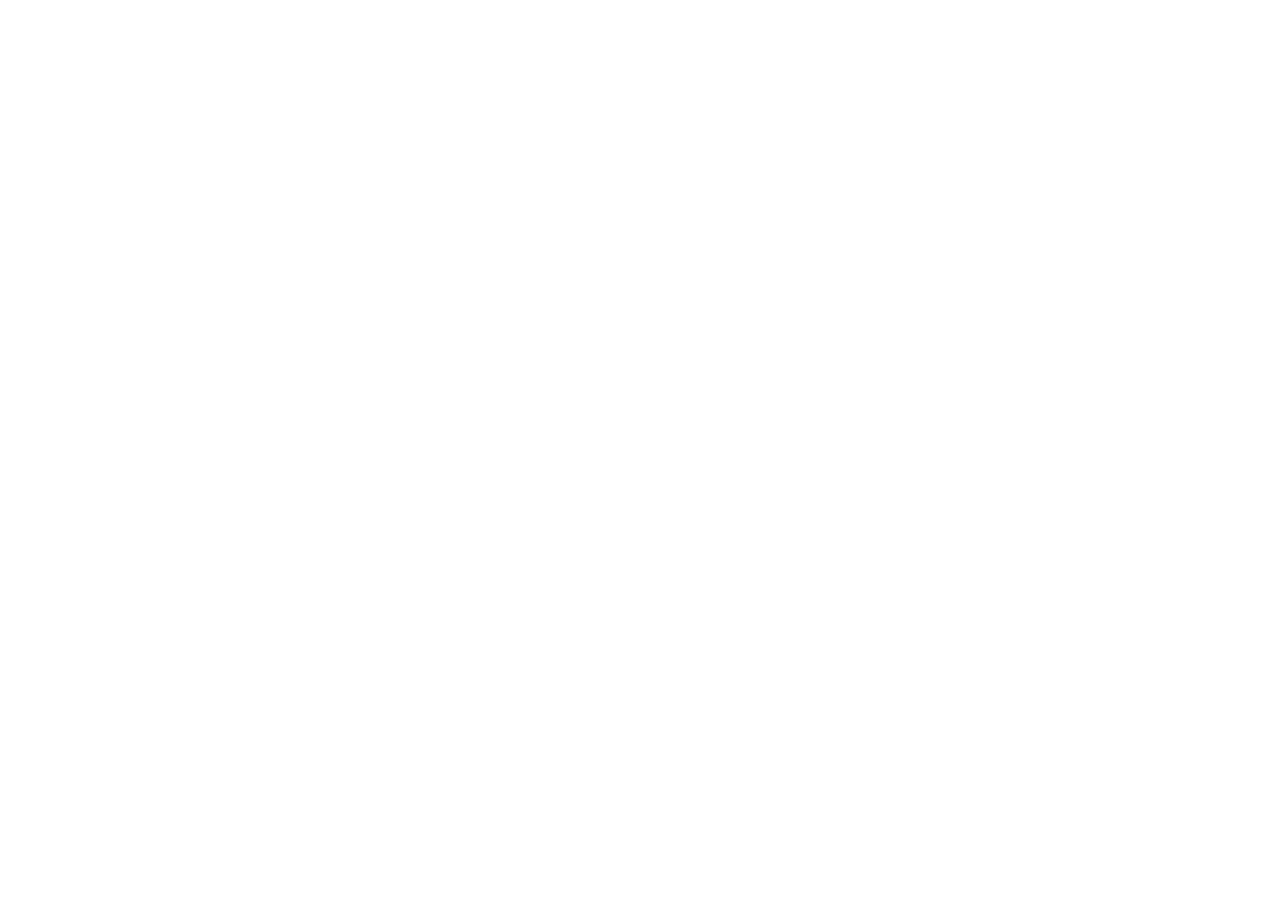
==== index_.html @ 54fe23dd "Files created" ====
<!DOCTYPE html>
<html lang="en">
<head>
    <meta charset="UTF-8">
    <meta http-equiv="X-UA-Compatible" content="IE=edge">
    <meta name="viewport" content="width=device-width, initial-scale=1.0">
    <title>Detailed - Denis Noskov - Ufa</title>
    <link rel="stylesheet" href="style.css">
    <link rel="preconnect" href="https://fonts.gstatic.com">
    <link href="https://fonts.googleapis.com/css2?family=Roboto:ital,wght@0,100;0,300;0,400;0,500;0,700;0,900;1,100;1,300;1,400;1,500;1,700;1,900&display=swap" rel="stylesheet">
</head>
<body>
    
</body>
</html>
---- style.css ----
body {
    font-family: 'Roboto', sans-serif;
}
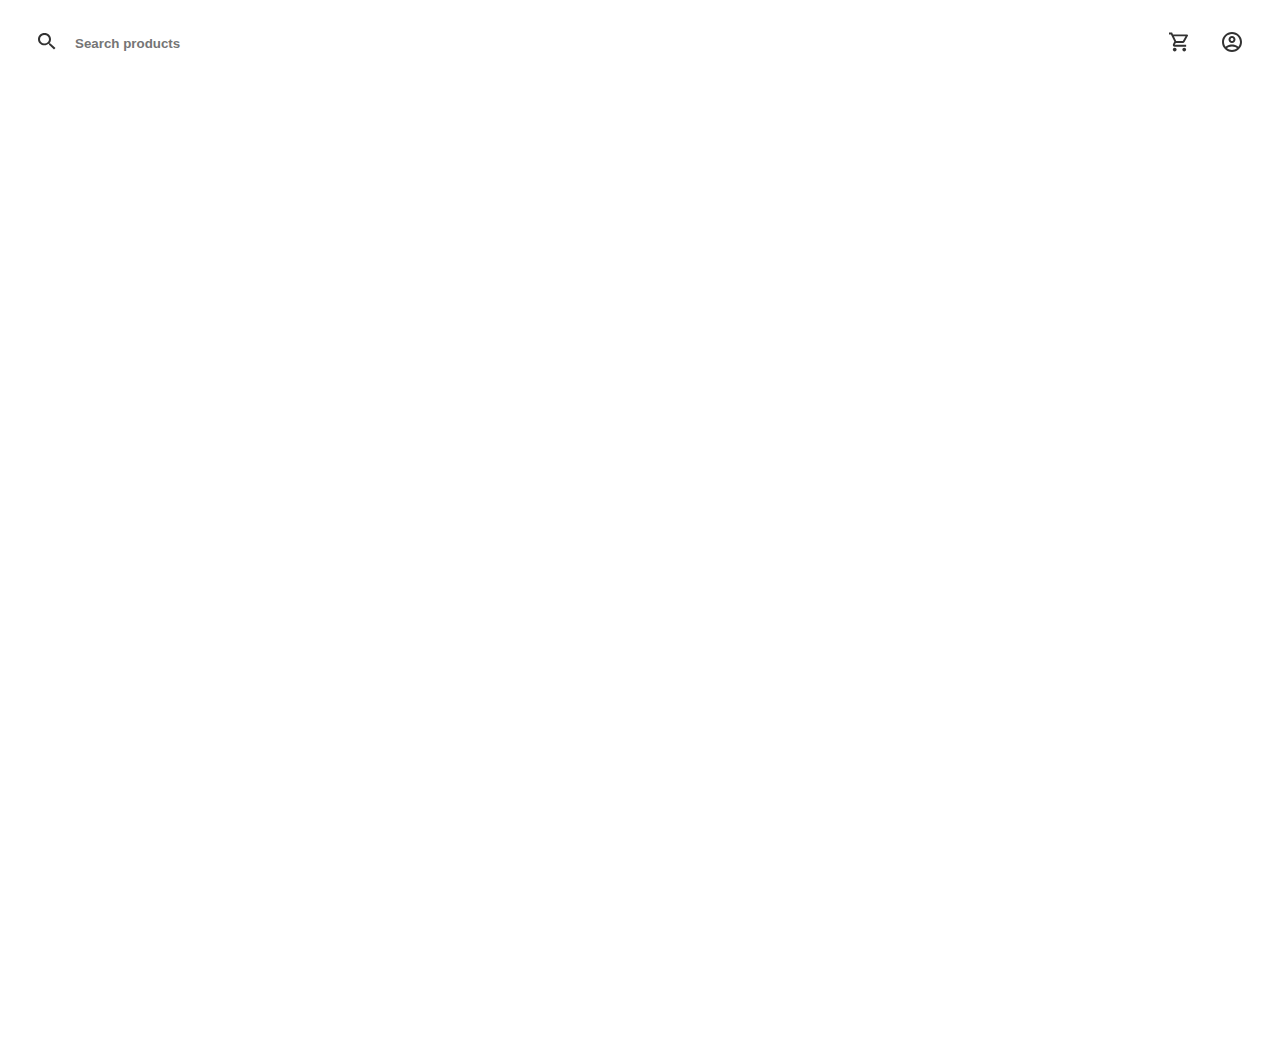
==== commit 234ef6bf: "changed Catalog page" ====
--- a/index_.html
+++ b/index_.html
@@ -4,12 +4,28 @@
     <meta charset="UTF-8">
     <meta http-equiv="X-UA-Compatible" content="IE=edge">
     <meta name="viewport" content="width=device-width, initial-scale=1.0">
-    <title>Detailed - Denis Noskov - Ufa</title>
+    <title>Detailed Page - Denis Noskov - Ufa</title>
     <link rel="stylesheet" href="style.css">
     <link rel="preconnect" href="https://fonts.gstatic.com">
     <link href="https://fonts.googleapis.com/css2?family=Roboto:ital,wght@0,100;0,300;0,400;0,500;0,700;0,900;1,100;1,300;1,400;1,500;1,700;1,900&display=swap" rel="stylesheet">
 </head>
 <body>
-    
+    <header>
+        <div class="b1">
+            <button>
+                <img src="img/search.svg" alt="Search" id='header_search'>
+            </button>
+            <input placeholder="Search products">
+            <div class="i_div"></div>
+        </div>
+        <div class="b2">
+            <button>
+                <img src="img/cart.svg" alt="Cart" id='header_cart'>
+            </button>
+            <button>
+                <img src="img/user.svg" alt="Userpage" id='header_userpage'>
+            </button>
+        </div>
+    </header>
 </body>
 </html>--- a/style.css
+++ b/style.css
@@ -1,3 +1,169 @@
-body {
+body{
     font-family: 'Roboto', sans-serif;
+    height: 1024px;
+}
+/* Desktop catalog*/
+/* Header */
+header{
+    display: flex;
+    justify-content: space-between;
+    margin: 23px 24px 24px 24px;
+}
+header div{
+    display: flex;
+    align-items: center;
+    border-bottom: 2px solid white;
+}
+header .b1{
+    width: 300px;
+    height: 40px;
+    position: relative;
+}
+header .b1:hover{
+    border-bottom: 2px solid #fcac45;
+}
+#header_search:hover{
+    filter: invert(91%) sepia(12%) saturate(7307%) hue-rotate(324deg) brightness(100%) contrast(98%);
+}
+header input{
+    border: 0;
+    height: 16px;
+    color: black;
+}
+.i_div{
+    height: 100%;
+    visibility: hidden;
+    width: 100%;
+    position: absolute;
+    bottom: -2px;
+}
+header input:focus{
+    outline: none;
+}
+header input:focus + .i_div{
+    visibility: visible;
+    border-bottom: 2px solid #fcac45;
+}
+header input::placeholder{
+    font-weight: bold;
+}
+header button{
+    background: none;
+    border: none;
+}
+header img{
+    width: 20px;
+    height: 20px;
+}
+#header_search{
+    width: 17.5px;
+    height: 17.5px;
+    margin-right: 11.5px;
+}
+#header_cart{
+    margin-right: 21px;
+}
+header img:hover {
+    filter: invert(91%) sepia(12%) saturate(7307%) hue-rotate(324deg) brightness(100%) contrast(98%);
+}
+/* Catalog */
+main{
+    display: flex;
+    justify-content: center;
+    flex-wrap: wrap;
+    margin: -8px -8px;
+}
+main .product{
+    margin: 8px 8px;
+    height: 272px;
+    display: flex;
+    flex-direction: column;
+    width: 220px; 
+}
+.product .p_favorite{
+    margin: 8px 8px 8px 0;
+    align-self: flex-end;
+}
+.product .p_favorite button{
+    border: 0;
+    background: none;
+}
+.product .p_favorite button svg:last-child{
+    display: none;
+}
+.product .p_favorite button:focus svg:last-child{
+    display: block;
+}
+.product .p_favorite button:focus svg:first-child{
+    display: none;
+}
+.product .p_favorite:hover svg path{
+    fill: #fcac45;
+}
+.product .p_image{
+    width: 100%;
+    height: 140px;
+    margin-bottom: 8px;
+    display: flex;
+    align-items: center;
+    justify-content: center;
+}
+.product .p_title{
+    width: 100%;
+    height: 40px;
+    font-size: 18px;
+    font-weight: 400;
+    line-height: 21px;
+    text-align: center;
+}
+.product .p_price{
+    width: 100%;
+    height: 20px;
+    color: #545454;
+    text-align: center;
+    font-size: 14px;
+    line-height: 16.4px;
+    font-weight: 400;
+}
+.product:hover{
+    background: #F2F2F2;
+    box-shadow: 2px 2px 5px rgba(0, 0, 0, 0.15);
+    border-radius: 10px;
+}
+
+
+@media screen and (max-width: 375px) {
+    header{
+        margin: 16px 24px;
+    }
+    header .b1{
+        width: 200px;
+    }
+    header .b1 input{
+        width: 112px;
+    }
+    header .b1:hover{
+        border: 0;
+    }
+    .i_div{
+        width: 85%;
+    }
+    header img{
+        width: 24px;
+        height: 24px;
+    }
+    #header_search{
+        width: 24px;
+        height: 24px;
+    }
+
+    main .product{
+        width: 155px;
+    }
+    .product .p_favorite{
+        margin-bottom: 0;
+    }
+    .product .p_image{
+        width: 155px;
+    }
 }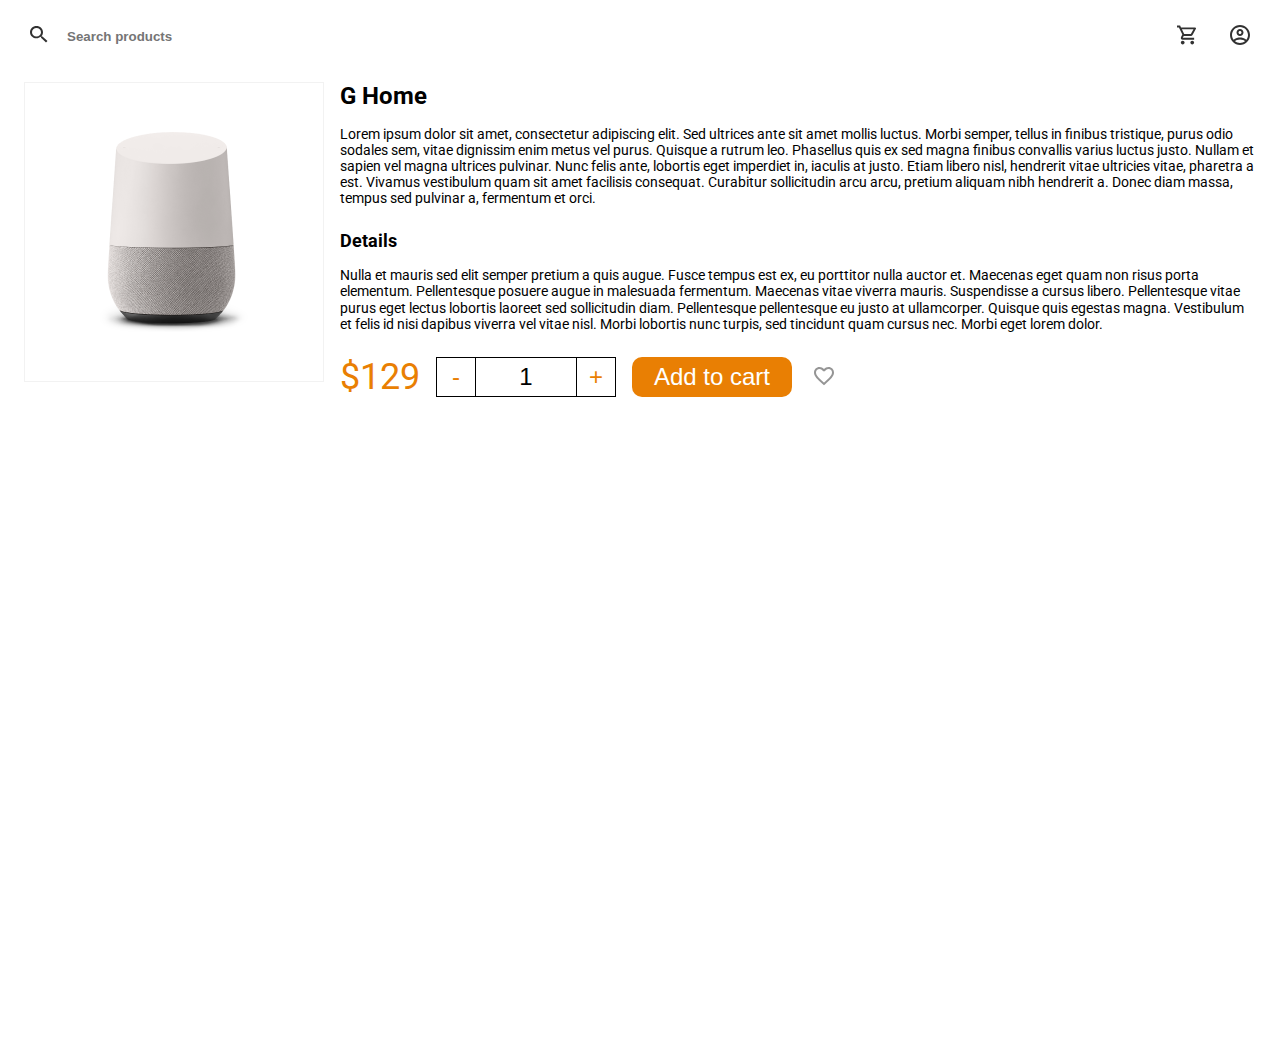
==== commit c6f09619: "created Detailed page" ====
--- a/index_.html
+++ b/index_.html
@@ -10,7 +10,7 @@
     <link href="https://fonts.googleapis.com/css2?family=Roboto:ital,wght@0,100;0,300;0,400;0,500;0,700;0,900;1,100;1,300;1,400;1,500;1,700;1,900&display=swap" rel="stylesheet">
 </head>
 <body>
-    <header>
+    <header id="i">
         <div class="b1">
             <button>
                 <img src="img/search.svg" alt="Search" id='header_search'>
@@ -27,5 +27,46 @@
             </button>
         </div>
     </header>
+
+    <div class="d_content">
+        <div class="d_preview">
+            <img src="img/product.png" alt="Product">
+        </div>
+        <div class="d_description">
+            <div id="d_title">
+                G Home
+            </div>
+            <div id="d_title_descr">
+                Lorem ipsum dolor sit amet, consectetur adipiscing elit. Sed ultrices ante sit amet mollis luctus. Morbi semper, tellus in finibus tristique, purus odio sodales sem, vitae dignissim enim metus vel purus. Quisque a rutrum leo. Phasellus quis ex sed magna finibus convallis varius luctus justo. Nullam et sapien vel magna ultrices pulvinar. Nunc felis ante, lobortis eget imperdiet in, iaculis at justo. Etiam libero nisl, hendrerit vitae ultricies vitae, pharetra a est. Vivamus vestibulum quam sit amet facilisis consequat. Curabitur sollicitudin arcu arcu, pretium aliquam nibh hendrerit a. Donec diam massa, tempus sed pulvinar a, fermentum et orci.
+            </div>
+            <div id="d_details">
+                Details
+            </div>
+            <div id="d_details_descr">
+                Nulla et mauris sed elit semper pretium a quis augue. Fusce tempus est ex, eu porttitor nulla auctor et. Maecenas eget quam non risus porta elementum. Pellentesque posuere augue in malesuada fermentum. Maecenas vitae viverra mauris. Suspendisse a cursus libero. Pellentesque vitae purus eget lectus lobortis laoreet sed sollicitudin diam. Pellentesque pellentesque eu justo at ullamcorper. Quisque quis egestas magna. Vestibulum et felis id nisi dapibus viverra vel vitae nisl. Morbi lobortis nunc turpis, sed tincidunt quam cursus nec. Morbi eget lorem dolor.
+            </div>
+            <div id="d_buy">
+                <div id='d_price'>
+                    $129
+                </div>
+                <div id="d_btns">
+                    <button>-</button><input type="number" value="1"><button>+</button>
+                </div>
+                <button id="d_cart">
+                    Add to cart
+                </button>
+                <div class="p_favorite desc">
+                    <button>
+                        <svg width="20" height="19" viewBox="0 0 20 19" fill="red" xmlns="http://www.w3.org/2000/svg">
+                            <path d="M14.5 0C12.76 0 11.09 0.81 10 2.09C8.91 0.81 7.24 0 5.5 0C2.42 0 0 2.42 0 5.5C0 9.28 3.4 12.36 8.55 17.04L10 18.35L11.45 17.03C16.6 12.36 20 9.28 20 5.5C20 2.42 17.58 0 14.5 0ZM10.1 15.55L10 15.65L9.9 15.55C5.14 11.24 2 8.39 2 5.5C2 3.5 3.5 2 5.5 2C7.04 2 8.54 2.99 9.07 4.36H10.94C11.46 2.99 12.96 2 14.5 2C16.5 2 18 3.5 18 5.5C18 8.39 14.86 11.24 10.1 15.55Z" fill="#959595"/>
+                        </svg>
+                        <svg width="20" height="19" viewBox="0 0 20 19" fill="none" xmlns="http://www.w3.org/2000/svg">
+                            <path d="M10 18.35L8.55 17.03C3.4 12.36 0 9.28 0 5.5C0 2.42 2.42 0 5.5 0C7.24 0 8.91 0.81 10 2.09C11.09 0.81 12.76 0 14.5 0C17.58 0 20 2.42 20 5.5C20 9.28 16.6 12.36 11.45 17.04L10 18.35Z" fill="#E97F03"/>
+                        </svg>
+                    </button>
+                </div>
+            </div>
+        </div>
+    </div>
 </body>
 </html>--- a/style.css
+++ b/style.css
@@ -1,14 +1,18 @@
 body{
     font-family: 'Roboto', sans-serif;
     height: 1024px;
-}
-/* Desktop catalog*/
+    margin: 0;
+    padding: 0;
+}
 /* Header */
 header{
     display: flex;
     justify-content: space-between;
     margin: 23px 24px 24px 24px;
 }
+#i{
+    margin: 16px 24px 24px 24px;
+}
 header div{
     display: flex;
     align-items: center;
@@ -20,7 +24,7 @@
     position: relative;
 }
 header .b1:hover{
-    border-bottom: 2px solid #fcac45;
+    border-bottom: 2px solid #E97F03;
 }
 #header_search:hover{
     filter: invert(91%) sepia(12%) saturate(7307%) hue-rotate(324deg) brightness(100%) contrast(98%);
@@ -42,7 +46,7 @@
 }
 header input:focus + .i_div{
     visibility: visible;
-    border-bottom: 2px solid #fcac45;
+    border-bottom: 2px solid #E97F03;
 }
 header input::placeholder{
     font-weight: bold;
@@ -80,25 +84,25 @@
     flex-direction: column;
     width: 220px; 
 }
-.product .p_favorite{
+.p_favorite{
     margin: 8px 8px 8px 0;
     align-self: flex-end;
 }
-.product .p_favorite button{
+.p_favorite button{
     border: 0;
     background: none;
 }
-.product .p_favorite button svg:last-child{
+.p_favorite button svg:last-child{
     display: none;
 }
-.product .p_favorite button:focus svg:last-child{
+.p_favorite button:focus svg:last-child{
     display: block;
 }
-.product .p_favorite button:focus svg:first-child{
+.p_favorite button:focus svg:first-child{
     display: none;
 }
-.product .p_favorite:hover svg path{
-    fill: #fcac45;
+.p_favorite:hover svg path{
+    fill: #E97F03;
 }
 .product .p_image{
     width: 100%;
@@ -130,7 +134,99 @@
     box-shadow: 2px 2px 5px rgba(0, 0, 0, 0.15);
     border-radius: 10px;
 }
-
+/* Detailed page */
+.d_content{
+    display: flex;
+    margin: 0 24px;
+}
+.d_preview{
+    margin-right: 16px;
+}
+.d_preview img{
+    width: 300px;
+    height: 300px;
+}
+#d_title{
+    font-weight: 700;
+    font-size: 24px;
+    line-height: 28px;
+    margin-bottom: 16px;
+}
+#d_title_descr{
+    font-weight: 400;
+    line-height: 16px;
+    font-size: 14px;
+    margin-bottom: 24px;
+}
+#d_details{
+    font-weight: bold;
+    line-height: 21px;
+    font-size: 18px;
+    margin-bottom: 16px;
+}
+#d_details_descr{
+    line-height: 16.41px;
+    font-size: 14px;
+    font-weight: 400;
+    margin-bottom: 23px;
+}
+#d_buy{
+    display: flex;
+    align-items: center;
+    justify-content: start;
+}
+#d_price{
+    color: #E97F03;
+    line-height: 42px;
+    font-size: 36px;
+    font-weight: 400;
+    margin-right: 16px;
+}
+#d_btns input{
+    margin: 0;
+    padding: 0;
+    border: 1px solid black;
+    border-right: 0;
+    border-left: 0;
+    line-height: 28px;
+    font-size: 24px;
+    font-weight: 400;
+    height: 38px;
+    text-align: center;
+    width: 100px;
+    outline: none;
+}
+#d_btns input::-webkit-outer-spin-button, #d_btns input::-webkit-inner-spin-button{
+    -webkit-appearance: none;
+    margin: 0;
+}
+#d_btns button{
+    background: none;
+    border: 1px solid black;
+    color: #E97F03;
+    font-size: 24px;
+    line-height: 28px;
+    width: 40px;
+    height: 40px;
+}
+#d_cart{
+    display: flex;
+    align-items: center;
+    justify-content: center;
+    height: 40px;
+    width: 160px;
+    line-height: 28px;
+    font-size: 24px;
+    font-weight: 400;
+    color: white;
+    border-radius: 10px;
+    background: #E97F03;
+    margin: 0 16px;
+    border: 0;
+}
+#d_cart:hover{
+    box-shadow: 2px 2px 4px rgba(0, 0, 0, 0.25);
+}
 
 @media screen and (max-width: 375px) {
     header{
@@ -145,6 +241,9 @@
     header .b1:hover{
         border: 0;
     }
+    header button{
+        padding: 0;
+    }
     .i_div{
         width: 85%;
     }
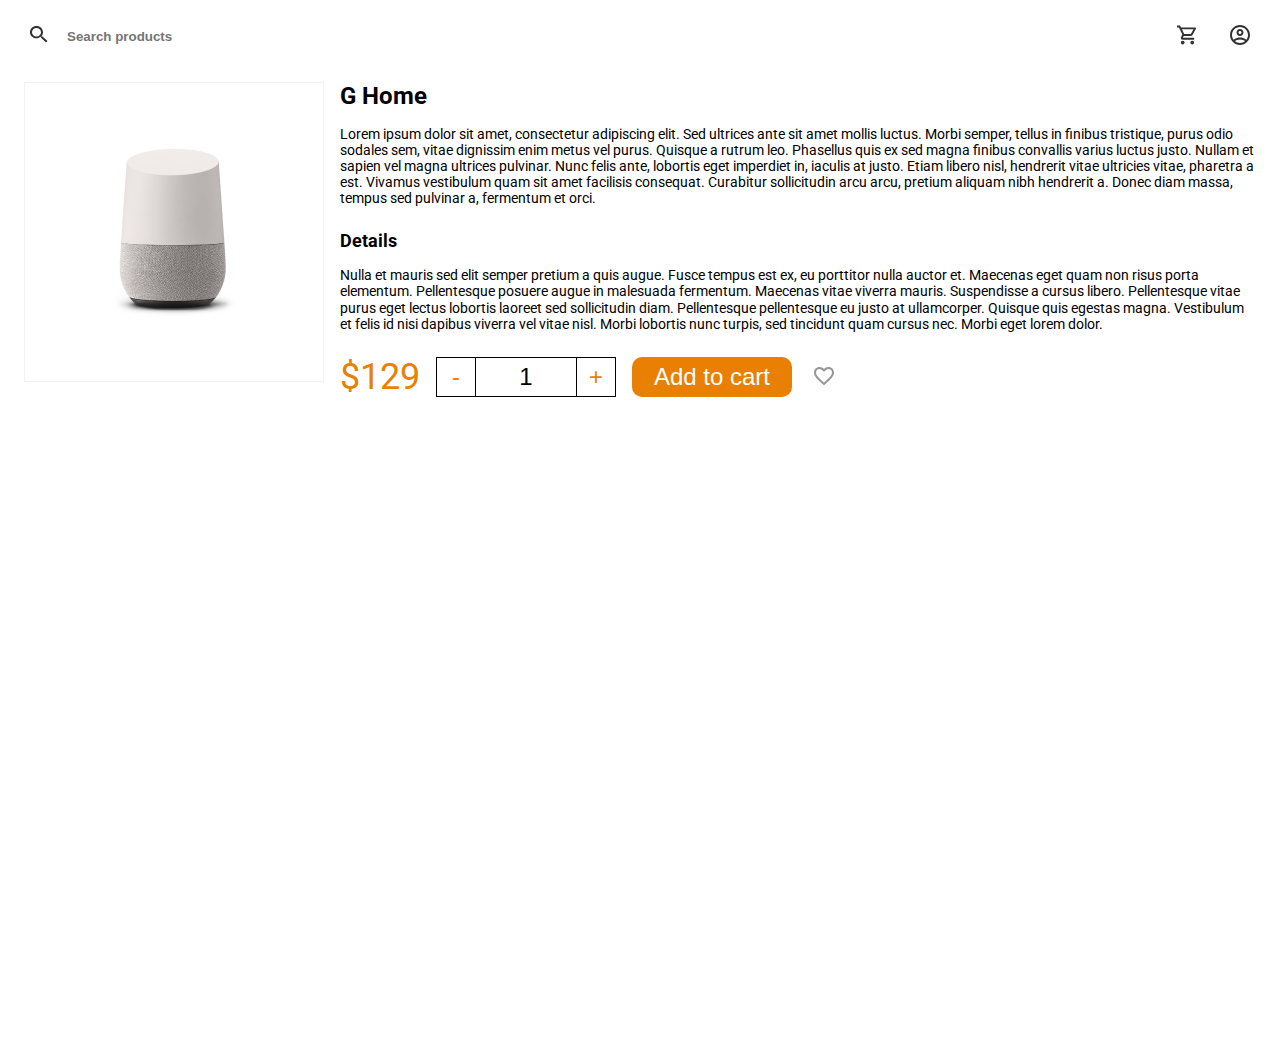
==== commit 559369dc: "Changed detailed page" ====
--- a/index_.html
+++ b/index_.html
@@ -33,6 +33,7 @@
             <img src="img/product.png" alt="Product">
         </div>
         <div class="d_description">
+            
             <div id="d_title">
                 G Home
             </div>
@@ -49,12 +50,6 @@
                 <div id='d_price'>
                     $129
                 </div>
-                <div id="d_btns">
-                    <button>-</button><input type="number" value="1"><button>+</button>
-                </div>
-                <button id="d_cart">
-                    Add to cart
-                </button>
                 <div class="p_favorite desc">
                     <button>
                         <svg width="20" height="19" viewBox="0 0 20 19" fill="red" xmlns="http://www.w3.org/2000/svg">
@@ -65,6 +60,12 @@
                         </svg>
                     </button>
                 </div>
+                <div id="d_btns">
+                    <button>-</button><input type="number" value="1"><button>+</button>
+                </div>
+                <button id="d_cart">
+                    Add to cart
+                </div>
             </div>
         </div>
     </div>
--- a/style.css
+++ b/style.css
@@ -141,30 +141,39 @@
 }
 .d_preview{
     margin-right: 16px;
-}
-.d_preview img{
+    display: flex;
+    justify-content: center;
     width: 300px;
     height: 300px;
+    border: 1px solid #F2F2F2;
+    box-sizing: border-box;
+}
+.d_preview img{
+    align-self: center;
 }
 #d_title{
+    display: flex;
     font-weight: 700;
     font-size: 24px;
     line-height: 28px;
     margin-bottom: 16px;
 }
 #d_title_descr{
+    display: flex;
     font-weight: 400;
     line-height: 16px;
     font-size: 14px;
     margin-bottom: 24px;
 }
 #d_details{
+    display: flex;
     font-weight: bold;
     line-height: 21px;
     font-size: 18px;
     margin-bottom: 16px;
 }
 #d_details_descr{
+    display: flex;
     line-height: 16.41px;
     font-size: 14px;
     font-weight: 400;
@@ -173,7 +182,8 @@
 #d_buy{
     display: flex;
     align-items: center;
-    justify-content: start;
+    flex-wrap: nowrap;
+    width: 100%;
 }
 #d_price{
     color: #E97F03;
@@ -181,6 +191,12 @@
     font-size: 36px;
     font-weight: 400;
     margin-right: 16px;
+    order: 1;
+}
+#d_btns{
+    display: flex;
+    align-items: center;
+    order: 2;
 }
 #d_btns input{
     margin: 0;
@@ -200,6 +216,9 @@
     -webkit-appearance: none;
     margin: 0;
 }
+input[type='number'] {
+    -moz-appearance: textfield;
+}
 #d_btns button{
     background: none;
     border: 1px solid black;
@@ -223,11 +242,20 @@
     background: #E97F03;
     margin: 0 16px;
     border: 0;
+    order: 3;
 }
 #d_cart:hover{
     box-shadow: 2px 2px 4px rgba(0, 0, 0, 0.25);
 }
-
+.p_favorite.desc{
+    width: 25px;
+    display: flex;
+    order: 4;
+}
+
+
+
+/* Ширина экрана < 375px */
 @media screen and (max-width: 375px) {
     header{
         margin: 16px 24px;
@@ -265,4 +293,27 @@
     .product .p_image{
         width: 155px;
     }
-}+
+
+
+    .d_content{
+        flex-direction: column;
+        margin: 0;
+        width: 100%;
+    }
+    .d_description{
+        margin: 0 24px;
+    }
+    .d_preview{
+        width: 100%;
+        border: 0;
+        background: linear-gradient(360deg, rgba(0, 0, 0, 0.15) 0%, rgba(0, 0, 0, 0) 50%);
+        margin-bottom: 16px;
+    }
+    #d_title_descr{
+        margin-bottom: 16px;
+    }
+    #d_details_descr{
+        margin-bottom: 16px;
+    }
+}
